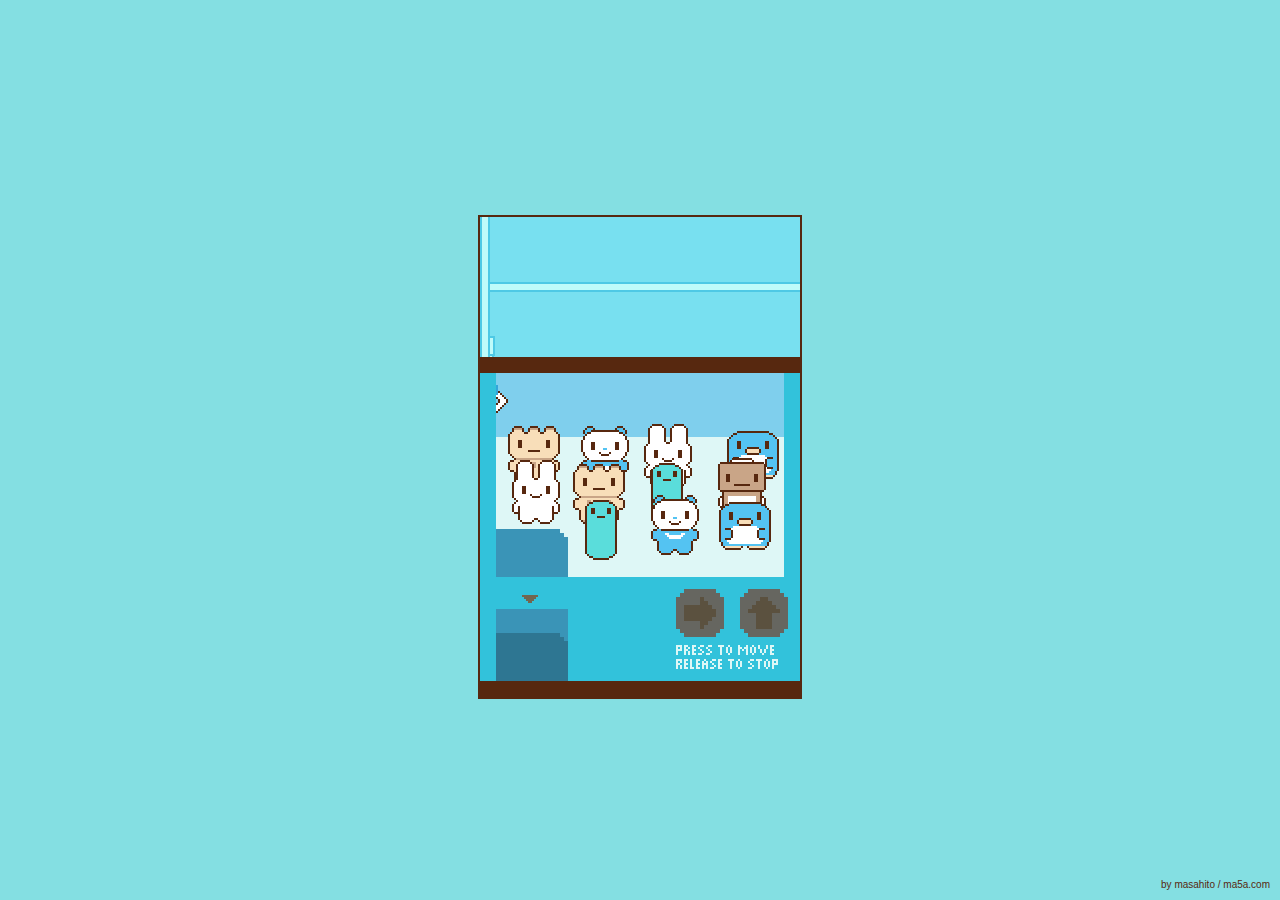
==== paginas/2.html @ e4d2e9bb "Add files via upload" ====
<!DOCTYPE html>
<html lang="en">
  <head>
    <meta charset="UTF-8">
    <meta name="viewport" content="width=device-width, initial-scale=1.0">
    <link rel="stylesheet" href="../CSS/claw-machine.css">
    <title>Claw Machine</title>
  </head>
  <body>
    <div class="wrapper">
      <div class="collection-box pix"></div>
      <div class="claw-machine">
        <div class="box pix">
          <div class="machine-top pix">
            <div class="arm-joint pix">
              <div class="arm pix">
                <div class="claws pix"></div>
              </div>
            </div>
            <div class="rail hori pix"></div>
            <div class="rail vert pix"></div>
          </div>
          <div class="machine-bottom pix">
            <div class="collection-point pix"></div>
          </div>
        </div>
        <div class="control pix">
          <div class="cover left"></div>
          <button class="hori-btn pix"></button>
          <button class="vert-btn pix"></button>
          <div class="cover right">
            <div class="instruction pix"></div>
          </div>
          <div class="cover bottom"></div>
          <div class="cover top">
            <div class="collection-arrow pix"></div>
          </div>
          <div class="collection-point pix"></div>
        </div>
      </div>
    </div>
    <div class="sign">
      by masahito / <a href="http://www.ma5a.com/">ma5a.com</a>
    </div>

    <script src="../JS/claw-machine.js"></script>
  </body>
</html>
---- CSS/claw-machine.css ----
*,
::before,
::after {
  box-sizing: border-box;
}

body {
  padding: 0;
  margin: 0;
  font-family: sans-serif;
  background-color: #84dfe2;
  --brown: #57280f;
  --blue: #33a5da;
  --dark-blue: #3a94b7;
  --machine-color: #32c2db;
  --machine-width: 160px;
  --m: 2;
}

.wrapper {
  display: flex;
  justify-content: center;
  align-items: center;
  height: 100vh;
  min-height: 600px;
  flex-direction: column;
}

.pix,
.pix::before,
.pix::after {
  width: calc(var(--w) * var(--m));
  height: calc(var(--h) * var(--m));
  image-rendering: pixelated;
  background-size: calc(var(--w) * var(--m)) calc(var(--h) * var(--m));
}

.pix::before,
.pix::after {
  position: absolute;
  content: '';
}

.claw-machine {
  display: flex;
  flex-direction: column;
  border: 2px solid var(--brown);
  overflow: hidden;
}

.collection-box {
  --h: 32px;
  width: calc(var(--m) * var(--machine-width));
  margin: calc(var(--m) * var(--h) * -1 - 10px) 0 24px;
  display: flex;
  align-items: bottom;
  justify-content: start;
}

.collection-box .toy-wrapper {
  position: relative;
  width: calc(100% / 6);
  display: flex;
  align-items: end;
  justify-content: center;
}

.collection-box .toy-wrapper .toy::after {
  top: auto;
  bottom: 0;
}

.toy-wrapper.squeeze-in {
  width: 0;
  animation: squeeze-in forwards 0.4s;
  animation-delay: 1.4s;
}

@keyframes squeeze-in {
  0% {
    width: 0;
  }
  100% {
    width: calc(100% / 6);
  }
}

@keyframes show-toy-2 {
  0% {
    opacity: 0;
    transform: translateY(-100vh);
  }
  100% {
    opacity: 1;
    transform: translateY(0);
  }
}

.toy-wrapper .toy {
  opacity: 0;
  transform: translateY(-100vh);
  animation: forwards show-toy-2 0.8s;
  animation-delay: 1s;
}

.claw-machine.show-overlay::after {
  content: '';
  position: absolute;
  width: 100%;
  height: 100%;
  left: 0;
  top: 0;
  background-color: var(--machine-color);
  opacity: 0.6;
  z-index: 6;
  pointer-events: none;
}

.box {
  position: relative;
  background-color: #7fcfed;
  --w: var(--machine-width);
  --h: 180px;
}

.box::before {
  background-color: var(--brown);
  top: calc(70px * var(--m));
  width: 100%;
  height: calc(var(--m) * 8px);
  z-index: 5;
}

.box::after {
  background-color: var(--machine-color);
  top: calc(70px * var(--m));
  right: 0px;
  width: calc(var(--m) * 8px);
  height: calc(var(--m) * 170px);
  z-index: 2;
}

.machine-top,
.machine-bottom {
  position: absolute;
  width: 100%;
  --h: 70px;
  height: calc(var(--h) * var(--m));
}

.machine-top {
  top: 0;
  display: flex;
  align-items: center;
  z-index: 1;
}

.machine-top::after {
  content: '';
  top: 0;
  left: 0;
  width: 100%;
  height: 100%;
  background-color: #70f7f372;
}

.machine-bottom {
  bottom: 0;
  background-color: #def7f6;
}

.collection-point {
  position: absolute;
  bottom: 0;
  background-image: url([data-uri]);
  --w: 44px;
  --h: 24px;
  /* z-index: 2; */
  z-index: 0;
}

.rail {
  top: 0;
  left: 0;
  transition: 0.3s;
  border: solid var(--blue);
}

.rail.hori {
  --h: 5px;
  width: 100%;
  background-color: #fff;
  border-width: 2px 0;
}

.rail.vert {
  position: absolute;
  --h: 70px;
  --w: 5px;
  background-color: #fff;
  border-width: 0 2px;
}

.arm-joint {
  position: absolute;
  top: 0;
  left: 0;
  --w: 5px;
  --h: 5px;
  transition: 0.3s;
  z-index: -1;
}

.arm-joint::after {
  position: absolute;
  border: solid var(--blue) 2px;
  background-color: #fff;
  --w: 10px;
  --h: 10px;
  top: calc(var(--m) * var(--h) * -0.25);
  left: calc(var(--m) * var(--w) * -0.25);
}

.arm::after {
  position: absolute;
  --w: 13px;
  --h: 7px;
  bottom: calc(var(--m) * -1px);
  left: calc(var(--m) * -3px);
  background-image: url([data-uri]);
}

.arm.missed::after {
  background-image: url([data-uri]);
}

.control {
  position: relative;
  --h: 60px;
  width: 100%;
  text-align: right;
  background-color: var(--dark-blue);
}

.cover {
  position: absolute;
  background-color: var(--machine-color);
  --top-size: calc(var(--m) * 20px);
  --bottom-size: calc(var(--m) * 10px);
  z-index: 4;
}

.top {
  top: 0;
  width: 100%;
  height: calc(var(--m) * 16px);
}

.collection-arrow {
  position: absolute;
  left: calc(var(--m) * 21px);
  top: calc(var(--m) * 9px);
  --w: 8px;
  --h: 4px;
  background-image: url([data-uri]);
  filter: sepia(1) brightness(0.5);
}

.bottom {
  bottom: 0px;
  width: 100%;
  height: calc(var(--m) * 8px);
  background-color: var(--brown);
}

.left {
  bottom: 0px;
  left: 0px;
  height: calc(var(--m) * 170px);
  width: calc(var(--m) * 8px);
}

.right {
  top: 0;
  right: 0px;
  height: 100%;
  width: calc(var(--m) * 116px);
}

.instruction {
  position: absolute;
  --w: 51px;
  --h: 12px;
  background-image: url([data-uri]);
  top: calc(var(--m) * 34px);
  right: calc(var(--m) * 11px);
}

.arm {
  position: absolute;
  --w: 7px;
  --h: 28px;
  background-color: #fff;
  box-shadow: 0 0 0 2px var(--blue);
  transition: 0.3s;
  margin-top: calc(var(--m) * -1px);
  margin-left: calc(var(--m) * -1px);
}

.claws {
  position: absolute;
  --w: 3px;
  --h: 10px;
  bottom: calc(var(--m) * -5px);
  left: calc(var(--m) * 2.5px);
}

.claws::before,
.claws::after {
  top: 0;
  --w: 10px;
  --h: 16px;
  transition: 0.2s;
}

.claws::before {
  left: calc(var(--m) * -10px);
  background-image: url([data-uri]);
  --close-angle: 45deg;
  transform-origin: top right;
}

.claws::after {
  left: calc(var(--m) * 2.5px);
  background-image: url([data-uri]);
  --close-angle: -45deg;
  transform-origin: top left;
}

.arm.open .claws::before,
.arm.open .claws::after {
  rotate: var(--close-angle);
}

.arm-joint::before {
  --w: 20px;
  --h: 16px;
  transform: scale(var(--scale));
  margin-left: -15px;
  margin-top: var(--shadow-pos);
  background-image: url([data-uri]);
  background-image: url([data-uri]);
  z-index: -1;
  opacity: 0.5;
}

button {
  position: relative;
  z-index: 5;
  --w: 24px;
  --h: 24px;
  margin: 12px 12px 0 0;
  border: 0;
  background-color: transparent;
  background-image: url([data-uri]);
  filter: sepia(1) brightness(0.4);
  pointer-events: none;
  cursor: pointer;
}

.hori-btn {
  transform: rotate(90deg);
}

.active {
  animation: pulse infinite 1s;
  pointer-events: all;
}

@keyframes pulse {
  0%,
  100% {
    filter: sepia(0);
  }
  50% {
    filter: sepia(1);
  }
}

.toy.display {
  transform: scale(3);
  animation: forwards show-toy-1 0.8s;
  animation-delay: 1s;
}

.toy {
  position: absolute;
  transition: transform 1s, left 0.3s, top 0.3s;
  --m: 2;
  --w: 20px;
  --h: 27px;
  transform: rotate(var(--rotate-angle));
  pointer-events: none;
}

.toy::after {
  content: '';
}

.toy.bear::after {
  --w: 24px;
  --h: 30px;
  top: calc(var(--m) * -2px);
  left: calc(var(--m) * -2px);
  background-image: url([data-uri]);
}

.toy.bear.grabbed::after {
  background-image: url([data-uri]);
}

.toy-wrapper .toy.bear::after {
  background-image: url([data-uri]);
}

.toy.bunny {
  --w: 20px;
  --h: 29px;
}

.toy.bunny::after {
  --w: 24px;
  --h: 32px;
  top: calc(var(--m) * -2px);
  left: calc(var(--m) * -2px);
  background-image: url([data-uri]);
}

.toy.bunny.grabbed::after {
  background-image: url([data-uri]);
}

.toy-wrapper .toy.bunny::after {
  background-image: url([data-uri]);
}

.toy.golem::after {
  --w: 26px;
  --h: 30px;
  top: calc(var(--m) * -1px);
  left: calc(var(--m) * -3px);
  background-image: url([data-uri]);
}

.toy.golem.grabbed::after {
  background-image: url([data-uri]);
}

.toy-wrapper .toy.golem::after {
  background-image: url([data-uri]);
}

.toy.cucumber {
  --w: 16px;
  --h: 28px;
}

.toy.cucumber::after {
  --w: 16px;
  --h: 30px;
  top: calc(var(--m) * 1px);
  left: 0;
  background-image: url([data-uri]);
}

.toy.cucumber.grabbed::after {
  background-image: url([data-uri]);
}

.toy-wrapper .toy.cucumber::after {
  background-image: url([data-uri]);
}

.toy.penguin {
  --w: 24px;
  --h: 22px;
}

.toy.penguin::after {
  --w: 26px;
  --h: 24px;
  top: calc(var(--m) * -1px);
  left: calc(var(--m) * -1px);
  background-image: url([data-uri]);
}

.toy.penguin.grabbed::after {
  background-image: url([data-uri]);
}

.toy-wrapper .toy.penguin::after {
  background-image: url([data-uri]);
}

.toy.robot {
  --w: 20px;
  --h: 30px;
}

.toy.robot::after {
  --w: 24px;
  --h: 32px;
  top: calc(var(--m) * -1px);
  left: calc(var(--m) * -2px);
  background-image: url([data-uri]);
}

.toy.robot.grabbed::after {
  background-image: url([data-uri]);
}

.toy-wrapper .toy.robot::after {
  background-image: url([data-uri]);
}

.toy.selected {
  pointer-events: all;
}

@keyframes show-toy-1 {
  0% {
    opacity: 1;
    transform: scale(3) translateY(0);
  }
  30% {
    opacity: 0;
  }
  100% {
    opacity: 0;
    transform: scale(1) translateY(-100vh);
  }
}

.control .collection-point {
  filter: brightness(0.8);
  bottom: calc(var(--m) * 8px);
}

.sign {
  position: absolute;
  color: var(--brown);
  bottom: 10px;
  right: 10px;
  font-size: 10px;
}

a {
  color: var(--brown);
  text-decoration: none;
}

a:hover {
  text-decoration: underline;
}
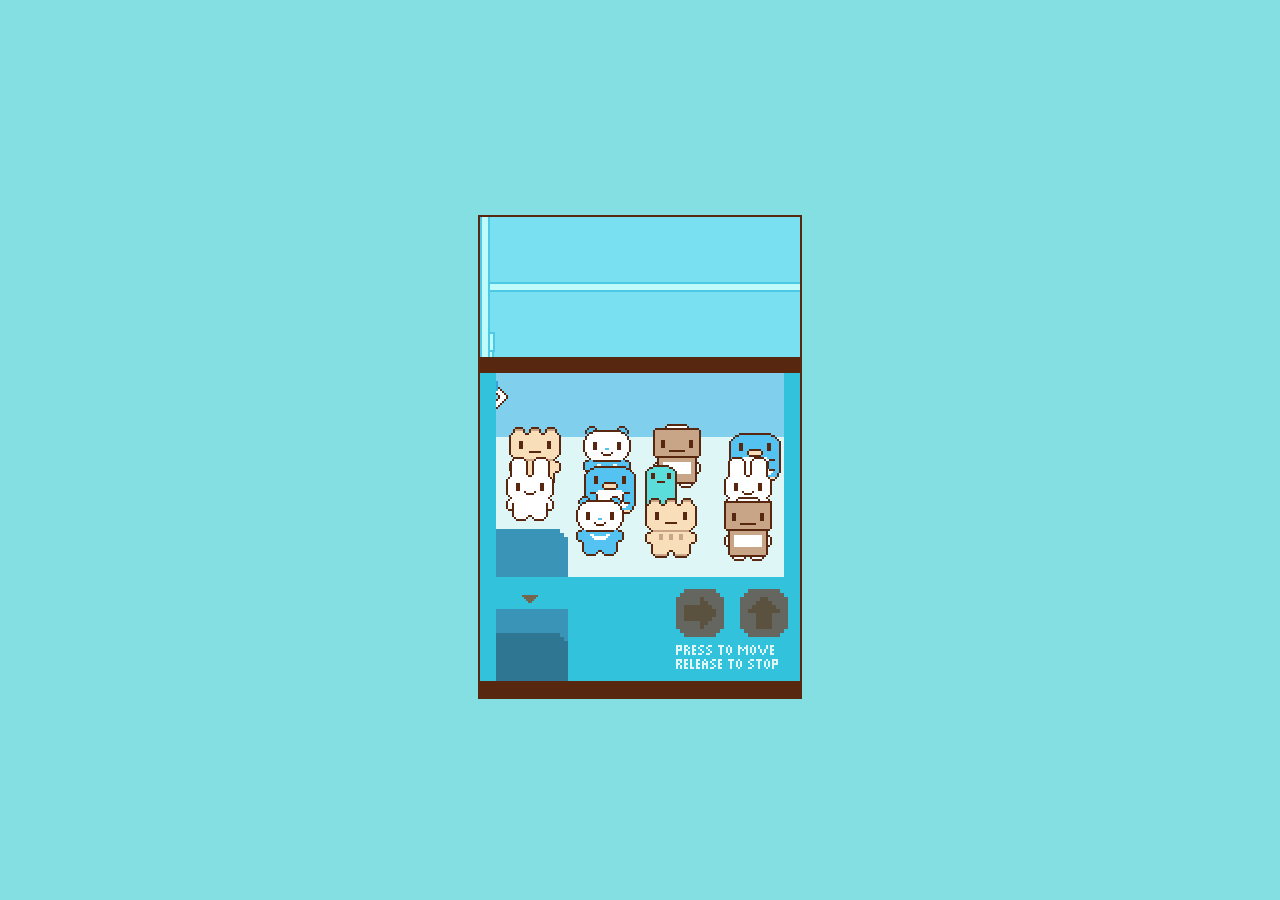
==== commit 10b3c91e: "Update 2.html" ====
--- a/paginas/2.html
+++ b/paginas/2.html
@@ -39,10 +39,8 @@
         </div>
       </div>
     </div>
-    <div class="sign">
-      by masahito / <a href="http://www.ma5a.com/">ma5a.com</a>
-    </div>
+    
 
     <script src="../JS/claw-machine.js"></script>
   </body>
-</html>+</html>
